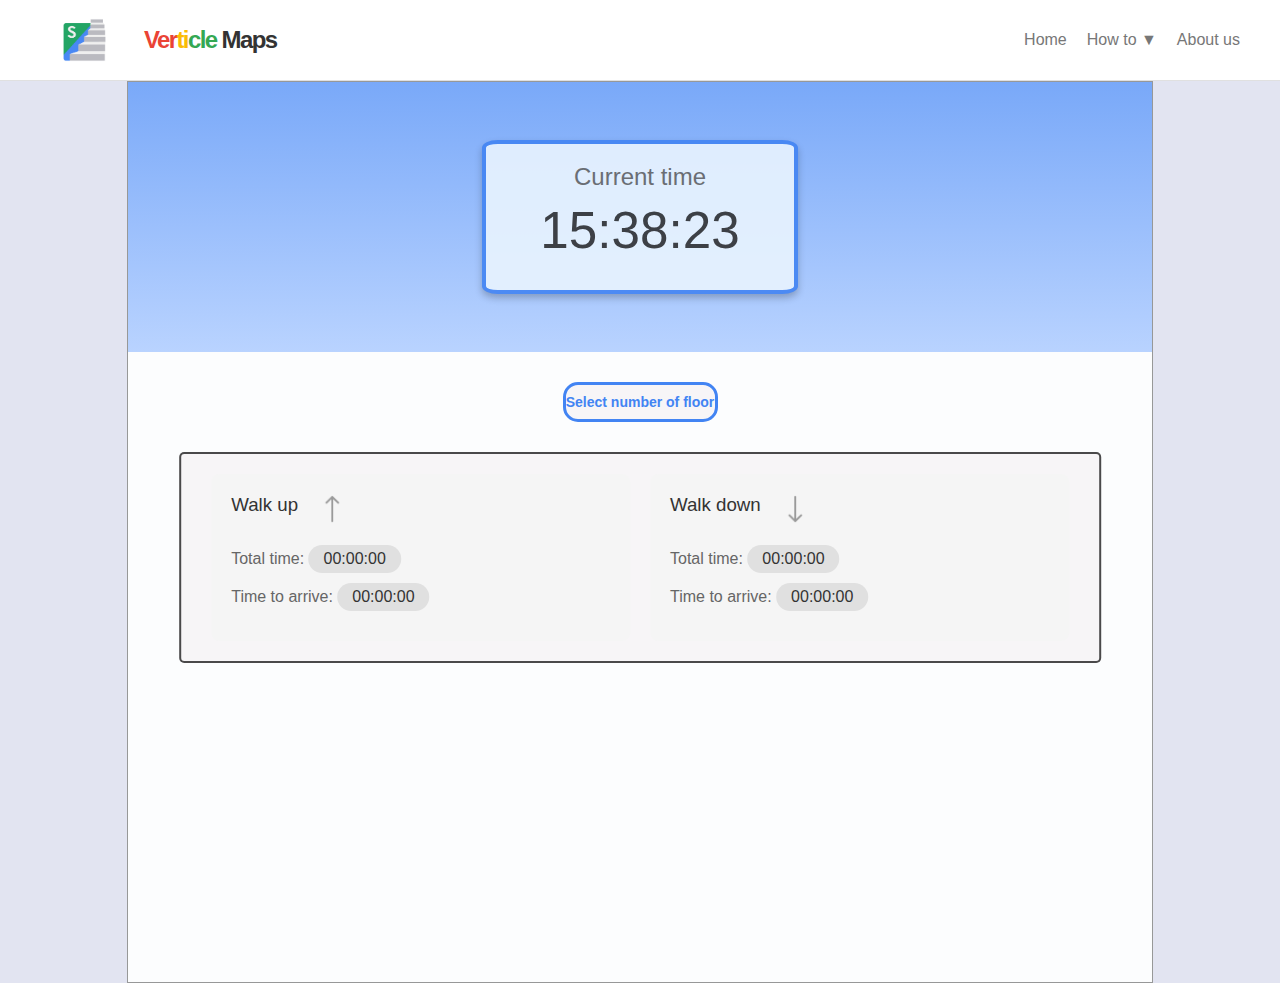
==== public/index.html @ 33835ecb "firebase deploy" ====
<!DOCTYPE html>
<html lang="en">
  <head>
    <meta charset="UTF-8" />
    <meta name="viewport" content="width=device-width, initial-scale=1.0" />
    <title>Verticle Maps</title>
    <link rel="stylesheet" href="styles.css" />
  </head>
  <body>
    <header>
      <nav class="container">
        <div class="logo">
          <img src="picture/logo.png" alt="Verticle Maps Logo" />
          <h1>
            <span class="highlight red">Ver</span><span class="highlight yellow">ti</span><span class="highlight green">cle </span><span>Maps</span> 
          </h1>
        </div>
        <div class="hamburger">
          <span></span>
          <span></span>
          <span></span>
        </div>
        <ul class="menu">
          <li><a href="index.html">Home</a></li>
          <li class="dropdown">
            <a href="#" class="dropbtn">How to ▼</a>
            <ul class="dropdown-content">
              <li><a href="survive-tsunami.html">Surviving the Tsunami</a></li>
              <li><a href="survive-fire.html">Surviving the Fire</a></li>
              <li>
                <a href="survive-late.html"
                  >Surviving being late for class when the elevator is full</a
                >
              </li>
            </ul>
          </li>
          <li><a href="about-us.html">About us</a></li>
        </ul>
      </nav>
    </header>
    <main class="container2">
      <div class="underblock">
        <div class="current-time-box">
          <h2>Current time</h2>
          <div id="current-time" class="time-display">00:00:00</div>
        </div>
      </div>

      <div class="input-group">
        <label for="floors"></label>
        <select id="floors">
          <option value="">Select number of floor </option>
          <option value="1">1 </option>
          <option value="2">2 </option>
          <option value="3">3 </option>
          <option value="4">4 </option>
          <option value="5">5 </option>
          <option value="6">6 </option>
          <option value="7">7 </option>
          <option value="8">8 </option>
          <option value="9">9 </option>
          <option value="10">10 </option>
          <option value="11">11 </option>
          <option value="12">12 </option>
        </select>
      </div>
      <div class="walk-info">
        <div class="walk-box">
          <span>
            <h3>Walk up</h3>
            <img src="picture/up.png" alt="walkup picture" />
          </span>
          <div class="time-info">
            <p>Total time: <span>00:00:00</span></p>
            <p>Time to arrive: <span>00:00:00</span></p>
          </div>
        </div>
        <div class="walk-box">
          <span>
            <h3>Walk down</h3>
            <img src="picture/down.png" alt="walkdown picture" />
          </span>
          <div class="time-info">
            <p>Total time: <span>00:00:00</span></p>
            <p>Time to arrive: <span>00:00:00</span></p>
          </div>
        </div>
      </div>
    </main>
    <script src="script.js"></script>
    <script src="Timescript.js"></script>
  </body>
</html>
---- public/styles.css ----
/* styles.css */
body {
  font-family: Arial, sans-serif;
  margin: 0;
  padding: 0;
  background-color: #E2E4F1;
  background-repeat: no-repeat;
  background-attachment: fixed;
  background-size: cover;
  overflow:auto;
}

.container {
  max-width: 1200px;
  margin: 0 auto;
  padding: 0 20px;
}

.container2 {
  position: static;
  width: 80%;
  height: 100vh;
  top: 0;
  left: 0;
  right: 0;
  bottom: 0;
  margin: auto;
  padding-top: 0;
  opacity: 1;
  background: rgba(255, 255, 255, 0.9);
  border: 1px solid rgba(0, 0, 0, 0.4);
}

.container2-us {
  position: static;
  width: 80%;
  top: 0;
  left: 0;
  right: 0;
  bottom: 0;
  margin: auto;
  padding-top: 0;
  opacity: 1;
  background: rgba(255, 255, 255, 0.9);
  border: 1px solid rgba(0, 0, 0, 0.4);
}

.underblock {
  width: 100%;
  height: 30%;
  position: relative;
  left: 50%;
  transform: translateX(-50%);
  opacity: 1;
  background: linear-gradient(0.16deg, #B9D3FF 0.14%, #4284F3 185.52%);
  display: flex;
  justify-content: center;
  align-items: center;
}

.current-time-box {
  width: 30%;
  height: auto;
  position: relative;
  top: 0;
  left: 0;
  border-radius: 5%;
  background: #E9F4FF;
  border: 4px solid #4284F3;
  box-shadow: 0px 4px 7.1px 0px #00000040;
  text-align: center;
  color: #000;
  opacity: 0.9; 
}

header {
  background-color: #ffffff;
  border-bottom: 1px solid #e0e0e0;
  padding: 15px 0;
}

nav {
  display: flex;
  justify-content: space-between;
  align-items: center;
}

.logo {
  display: flex;
  align-items: center;
  letter-spacing: -0.1em;
  margin: 0;
}

.logo img {
  width: auto;
  height: 50px;
  margin-right: 15px;
  object-fit: contain;
  transition: transform 0.3s ease;
}

.logo h1 {
  font-size: 24px;
  color: #333;
  margin: 0;
}

.logo img:hover {
  transform: scale(1.05);
}


.menu {
  list-style-type: none;
  display: flex;
  margin: 0;
  padding: 0;
  position: sticky;
  z-index: 100;
}

.menu > li {
  margin-left: 20px;
  position: relative;
}

.menu a {
  text-decoration: none;
  color: #777;
  position: relative;
  transition: color 0.3s ease;
}

.menu a::after {
  content: "";
  position: absolute;
  width: 0;
  height: 2px;
  bottom: -5px;
  left: 0;
  background-color: #4285f4;
  transition: width 0.3s ease;
}

.menu a:hover::after {
  width: 100%;
  border-radius: 5%;
}

.dropdown-content {
  display: none;
  position: absolute;
  right: 0;
  background-color: #f9f9f9;
  min-width: 200px;
  box-shadow: 0 8px 16px rgba(0, 0, 0, 0.2);
  z-index: 1;
  border-radius: 4px;
  list-style-type: none;
  padding: 0;
  transform: translateY(-10px);
  opacity: 0;
  transition: transform 0.3s ease, opacity 0.3s ease;
  display: block;
  pointer-events: none;
}

.dropdown:hover .dropdown-content {
  display: block;
  transform: translateY(0);
  opacity: 1;
  pointer-events: auto;
}

.dropdown-content li {
  border-bottom: 1px solid #e0e0e0;
}

.dropdown-content li:last-child {
  border-bottom: none;
}

.dropdown-content a {
  color: black;
  padding: 12px 16px;
  text-decoration: none;
  display: block;
}

main {
  padding-top: 40px;
}

h2 {
  text-align: center;
  color: #666;
  font-weight: normal;
  margin-bottom: 10px;
}

.time-display {
  font-size: 4vw;
  text-align: center;
  color: #333;
  margin-bottom: 30px;
}



label {
  position: absolute;
  top: -25px; /* ย้าย label ออกไปด้านบนวงกลม */
  font-size: 14px;
  left: 50%;
  transform: translateX(-50%);
  
}

select {
  width: auto;
  height: 40px;
  border-radius: 15px;
  border: 3px solid #4284F3; /* add border style and color */
  background-color: #F7F5F7;
  font-weight: 700;
  font-size: 14px;
  color:#4284F3;
  appearance: none;
  -webkit-appearance: none;
  -moz-appearance: none;
  padding: 0;
  display: flex;
  align-items: center;
  justify-content: center; /* add this line to center the text horizontally */
  text-align: center; /* add this line to center the text within the selected option */
}

.input-group {
  position: relative;
  margin-bottom: 30px;
  border: 0px solid rgba(0, 0, 0, 0.4);
  display: flex;
  justify-content: center;
  align-items: center;
  margin-top: 30px;
}

.input-group img{
  width: 150px;
  height: 50px;
  object-fit: contain;
  transition: transform 0.3s ease;
}


.walk-info {
  position: relative;
  width: 90%;
  height: auto;
  top: 0;
  left: 50%;
  transform: translateX(-50%);
  border-radius: 5px;
  opacity: 1;
  background: #f7f5f7;
  border: 2px solid rgba(0, 0, 0, 0.7);
  box-sizing: border-box;
  display: flex; /* ใช้ flexbox เพื่อแบ่งซ้ายขวา */
  justify-content: space-between; /* เว้นช่องว่างเท่ากันระหว่างกล่อง */
  padding: 20px;
}

.walk-box {
  flex: 1; /* ให้กล่องทั้งสองขนาดเท่ากัน */
  background-color: #f5f5f5;
  padding: 20px;
  border-radius: 8px;
  margin: 0 10px; /* เพิ่มระยะห่างระหว่างกล่องทั้งสอง */
}

.walk-box h3 {
  margin-top: 0;
  color: #333;
  font-weight: normal;
  margin-right: 5%;
}

.walk-box img {
  width: auto;
  height: 30px;
  object-fit: contain;
  padding-bottom: 10px;
  transition: transform 0.3s ease;
}

.walk-box span {
  display: flex;
  align-items: center;
}


.column h3 {
    margin-top: 0;
    margin-right: 10px;
  }

.time-info p {
  margin: 10px 0;
  color: #666;
}

.time-info span {
  display: inline-block;
  background-color: #e0e0e0;
  padding: 5px 15px;
  border-radius: 15px;
  color: #333;
}

.how-to-title {
  font-size: 64px;
  color: #ccc;
  text-align: center;
  margin-bottom: 20px;
}

.survival-title {
  font-size: 36px;
  color: #333;
  text-align: center;
  margin-bottom: 40px;
}

.highlight {
  font-weight: bold;
}

.blue {
  color: #4285f4;
}
.red {
  color: #ea4335;
}
.green {
  color: #34a853;
}
.yellow {
  color: #fbbc05;
}

.survival-steps {
  font-size: 24px;
  color: #666;
  margin-left: 40px;
}

.survival-steps li {
  margin-bottom: 20px;
}

.about-title {
  font-size: 64px;
  color: #ccc;
  text-align: center;
  margin-bottom: 40px;
}

.about-title .highlight.dark {
  color: #333;
}

.team-members {
  display: flex;
  flex-direction: column;
  gap: 30px;
  padding-left: 20px;
  padding-top: 20px;
}

.team-member {
  display: flex;
  gap: 20px;
  align-items: flex-start;
}

.member-image img {
  width: 200px;
  height: 200px;
  object-fit: cover;
  border-radius: 10px;
}

.member-info {
  flex: 1;
}

.member-info h3 {
  font-size: 24px;
  color: #333;
  margin-bottom: 10px;
}

.member-info p {
  font-size: 16px;
  color: #666;
  line-height: 1.5;
}

@media (max-width: 768px) {
  .logo img {
    height: 40px;
    transition: transform 0.3s ease;
  }

  .logo img:hover {
    transform: scale(1.05) rotate(5deg);
  }

  .logo h1 {
    font-size: 20px;
  }
  .team-member {
    flex-direction: column;
  }
  .member-image img {
    width: 100%;
    height: auto;
  }
}

.hamburger {
  display: none;
  flex-direction: column;
  cursor: pointer;
}

.hamburger span {
  display: block;
  width: 25px;
  height: 3px;
  background-color: #333;
  margin: 3px 0;
  transition: 0.4s;
}

@media (max-width: 768px) {
  .hamburger {
    display: flex;
  }

  .menu {
    display: none;
    flex-direction: column;
    position: absolute;
    top: 70px;
    left: 0;
    right: 0;
    background-color: #ffffff;
    box-shadow: 0 2px 5px rgba(0, 0, 0, 0.1);
  }

  .menu.active {
    display: flex;
  }

  .menu > li {
    margin: 0;
    text-align: center;
  }

  .menu > li > a {
    display: block;
    padding: 15px;
  }

  .dropdown-content {
    position: static;
    display: none;
    box-shadow: none;
    background-color: #f5f5f5;
  }

  .dropdown.active .dropdown-content {
    display: block;
  }

  .logo img {
    height: 40px;
  }

  .logo h1 {
    font-size: 20px;
  }

  .team-member {
    flex-direction: column;
  }

  .member-image img {
    width: 100%;
    height: auto;
  }
  .hamburger {
    display: none;
    flex-direction: column;
    cursor: pointer;
    transition: transform 0.3s ease;
  }

  .hamburger:hover {
    transform: scale(1.1);
  }

  .hamburger span {
    display: block;
    width: 25px;
    height: 3px;
    background-color: #333;
    margin: 3px 0;
    transition: 0.4s;
  }

  /* Hamburger animation */
  .hamburger.active span:nth-child(1) {
    transform: rotate(-45deg) translate(-6px, 8px);
  }

  .hamburger.active span:nth-child(2) {
    opacity: 0;
  }

  .hamburger.active span:nth-child(3) {
    transform: rotate(45deg) translate(-4px, -6px);
  }

  @keyframes fadeIn {
    from {
      opacity: 0;
    }
    to {
      opacity: 1;
    }
  }

  @media (max-width: 768px) {
    .hamburger {
      display: flex;
    }

    .menu {
      display: none;
      flex-direction: column;
      position: absolute;
      top: 70px;
      left: 0;
      right: 0;
      background-color: #ffffff;
      box-shadow: 0 2px 5px rgba(0, 0, 0, 0.1);
      animation: fadeIn 0.3s ease;
    }

    .menu.active {
      display: flex;
    }

    .menu > li {
      margin: 0;
      text-align: center;
      opacity: 0;
      transform: translateY(-10px);
      transition: opacity 0.3s ease, transform 0.3s ease;
    }

    .menu.active > li {
      opacity: 1;
      transform: translateY(0);
    }

    .menu > li > a {
      display: block;
      padding: 15px;
    }

    .dropdown-content {
      position: static;
      box-shadow: none;
      background-color: #f5f5f5;
      max-height: 0;
      overflow: hidden;
      transition: max-height 0.3s ease;
    }

    .dropdown.active .dropdown-content {
      max-height: 300px;
    }
  }
}
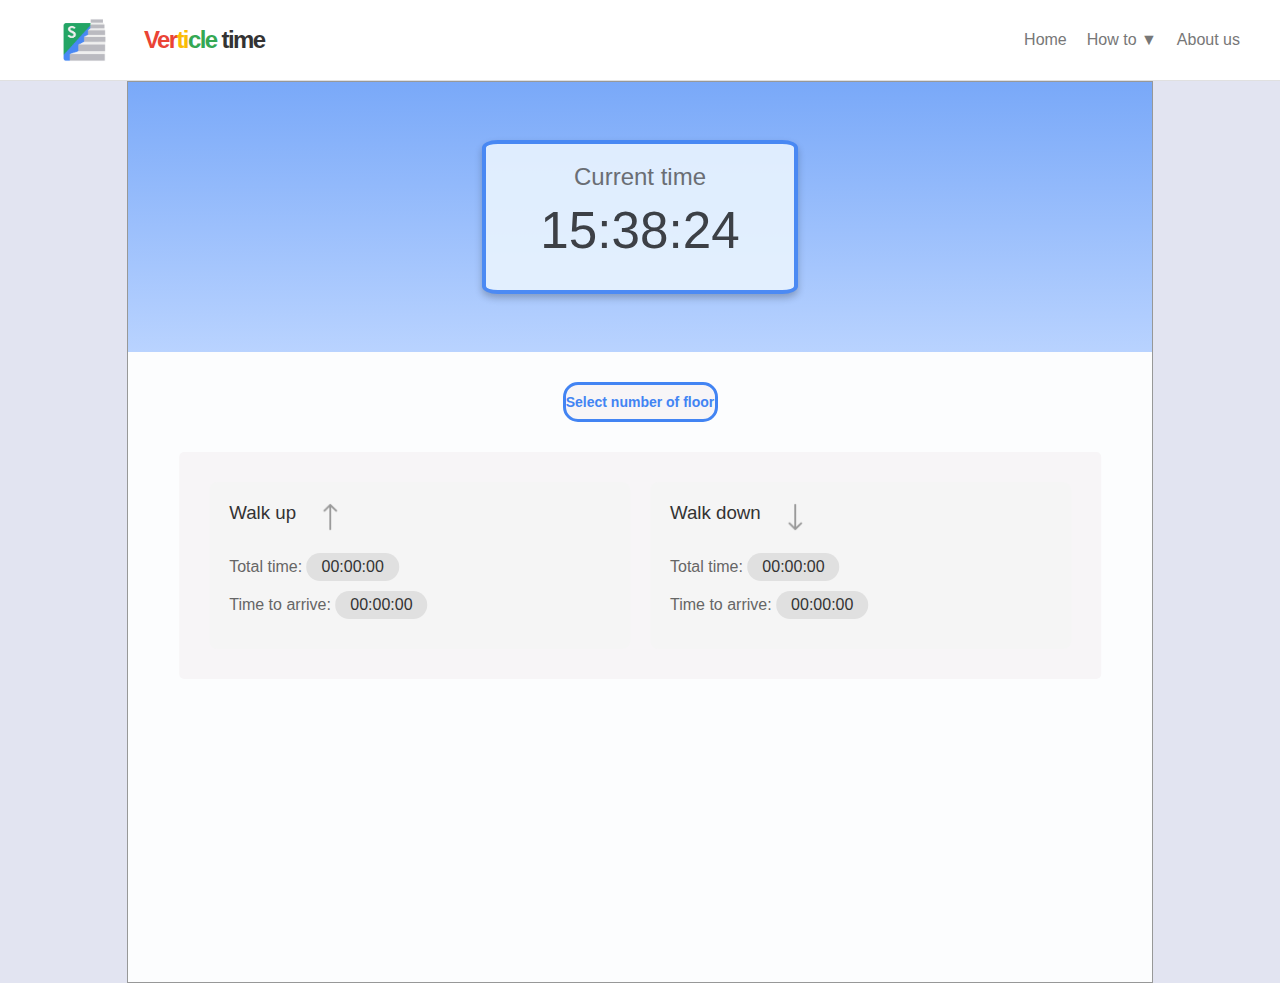
==== commit 28598486: "edit some jennie comment" ====
--- a/public/index.html
+++ b/public/index.html
@@ -12,7 +12,7 @@
         <div class="logo">
           <img src="picture/logo.png" alt="Verticle Maps Logo" />
           <h1>
-            <span class="highlight red">Ver</span><span class="highlight yellow">ti</span><span class="highlight green">cle </span><span>Maps</span> 
+            <span class="highlight red">Ver</span><span class="highlight yellow">ti</span><span class="highlight green">cle </span><span>time</span> 
           </h1>
         </div>
         <div class="hamburger">
--- a/public/styles.css
+++ b/public/styles.css
@@ -72,6 +72,7 @@
   color: #000;
   opacity: 0.9; 
 }
+
 
 header {
   background-color: #ffffff;
@@ -264,11 +265,12 @@
   border-radius: 5px;
   opacity: 1;
   background: #f7f5f7;
-  border: 2px solid rgba(0, 0, 0, 0.7);
+  border: 0px solid rgba(0, 0, 0, 0.7);
   box-sizing: border-box;
   display: flex; /* ใช้ flexbox เพื่อแบ่งซ้ายขวา */
   justify-content: space-between; /* เว้นช่องว่างเท่ากันระหว่างกล่อง */
   padding: 20px;
+  flex-wrap: wrap; /* ให้ .walk-box ขึ้นบรรทัดใหม่เมื่อขนาดหน้าจอเล็กลง */
 }
 
 .walk-box {
@@ -276,7 +278,8 @@
   background-color: #f5f5f5;
   padding: 20px;
   border-radius: 8px;
-  margin: 0 10px; /* เพิ่มระยะห่างระหว่างกล่องทั้งสอง */
+  margin: 10px; /* เพิ่มระยะห่างระหว่างกล่องทั้งสอง */
+  width: 100%; /* ให้ .walk-box มีความกว้างเต็มพื้นที่เมื่อขนาดหน้าจอเล็กลง */
 }
 
 .walk-box h3 {
@@ -353,10 +356,15 @@
   font-size: 24px;
   color: #666;
   margin-left: 40px;
+  margin-right: 40px;
 }
 
 .survival-steps li {
   margin-bottom: 20px;
+}
+
+.survival-steps span{
+  font-weight: bold;
 }
 
 .about-title {
@@ -376,6 +384,7 @@
   gap: 30px;
   padding-left: 20px;
   padding-top: 20px;
+  padding-right: 20px;
 }
 
 .team-member {
@@ -447,6 +456,14 @@
 @media (max-width: 768px) {
   .hamburger {
     display: flex;
+  }
+
+  .container2 {
+    height: unset; /* ลบ height ออก */
+  }
+
+  .current-time-box h2{
+    font-size: 4vw;
   }
 
   .menu {
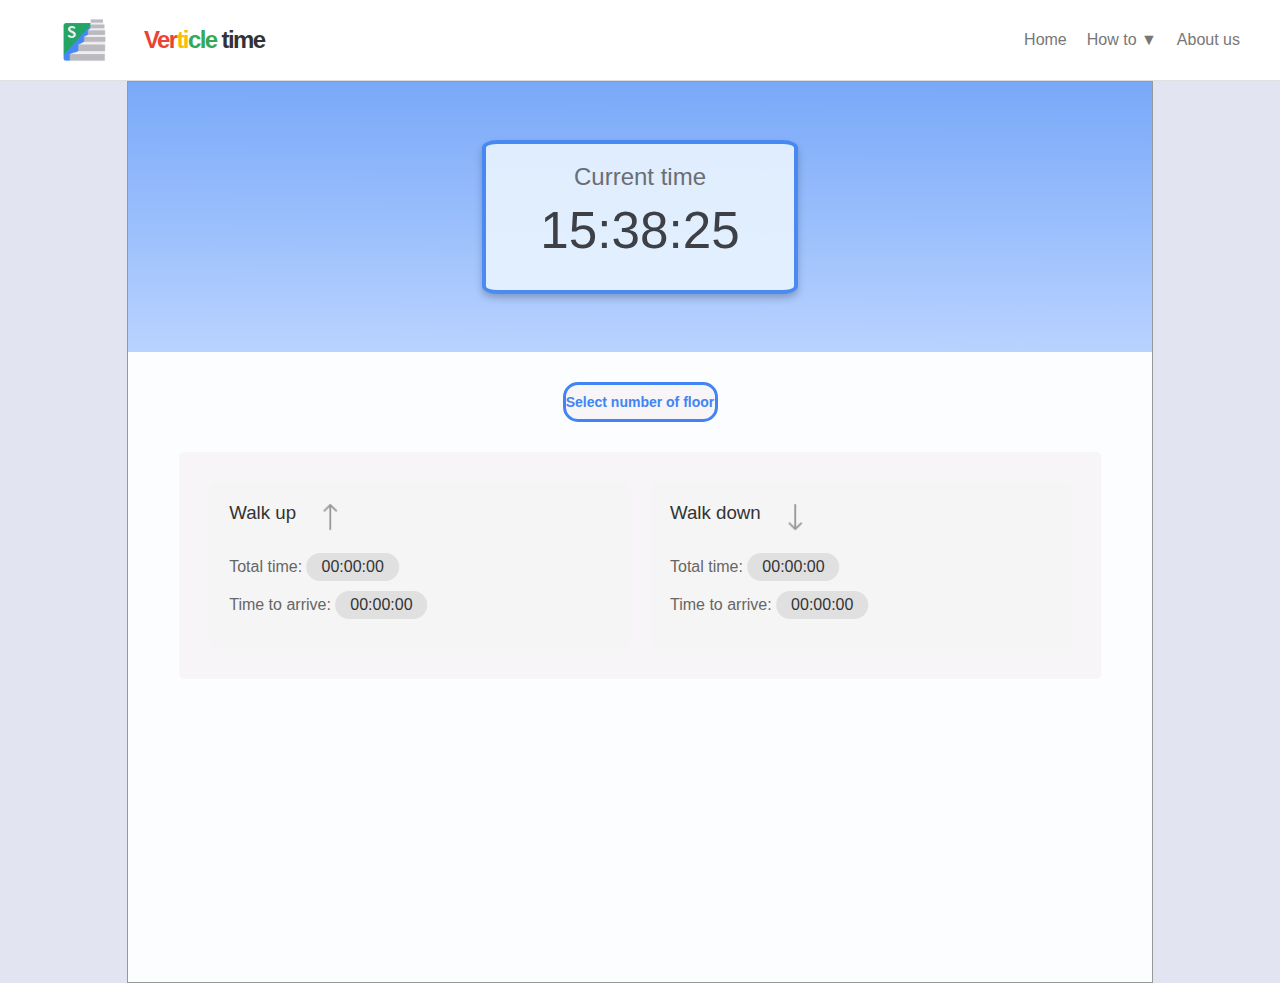
==== commit 569fa397: "edit more work explain and more floor" ====
--- a/public/index.html
+++ b/public/index.html
@@ -3,7 +3,7 @@
   <head>
     <meta charset="UTF-8" />
     <meta name="viewport" content="width=device-width, initial-scale=1.0" />
-    <title>Verticle Maps</title>
+    <title>Verticle time</title>
     <link rel="stylesheet" href="styles.css" />
   </head>
   <body>
@@ -50,18 +50,6 @@
         <label for="floors"></label>
         <select id="floors">
           <option value="">Select number of floor </option>
-          <option value="1">1 </option>
-          <option value="2">2 </option>
-          <option value="3">3 </option>
-          <option value="4">4 </option>
-          <option value="5">5 </option>
-          <option value="6">6 </option>
-          <option value="7">7 </option>
-          <option value="8">8 </option>
-          <option value="9">9 </option>
-          <option value="10">10 </option>
-          <option value="11">11 </option>
-          <option value="12">12 </option>
         </select>
       </div>
       <div class="walk-info">
--- a/public/styles.css
+++ b/public/styles.css
@@ -416,6 +416,7 @@
   line-height: 1.5;
 }
 
+
 @media (max-width: 768px) {
   .logo img {
     height: 40px;
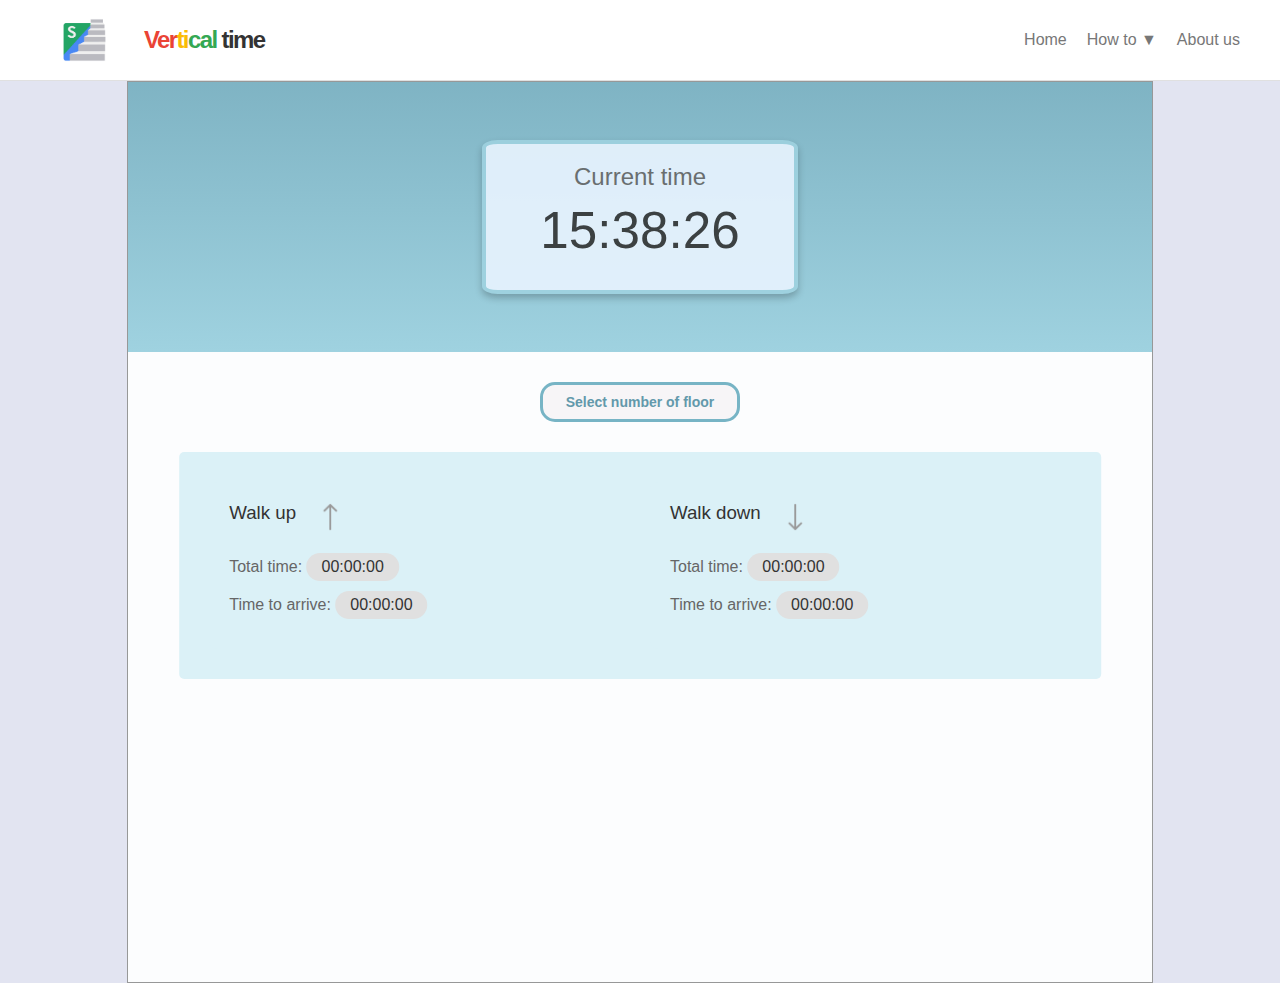
==== commit 1f59a247: "verticle to vertical" ====
--- a/public/index.html
+++ b/public/index.html
@@ -3,7 +3,7 @@
   <head>
     <meta charset="UTF-8" />
     <meta name="viewport" content="width=device-width, initial-scale=1.0" />
-    <title>Verticle time</title>
+    <title>Vertical time</title>
     <link rel="stylesheet" href="styles.css" />
   </head>
   <body>
@@ -12,7 +12,7 @@
         <div class="logo">
           <img src="picture/logo.png" alt="Verticle Maps Logo" />
           <h1>
-            <span class="highlight red">Ver</span><span class="highlight yellow">ti</span><span class="highlight green">cle </span><span>time</span> 
+            <span class="highlight red">Ver</span><span class="highlight yellow">ti</span><span class="highlight green">cal </span><span>time</span> 
           </h1>
         </div>
         <div class="hamburger">
--- a/public/styles.css
+++ b/public/styles.css
@@ -3,11 +3,11 @@
   font-family: Arial, sans-serif;
   margin: 0;
   padding: 0;
-  background-color: #E2E4F1;
+  background-color: #e2e4f1;
   background-repeat: no-repeat;
   background-attachment: fixed;
   background-size: cover;
-  overflow:auto;
+  overflow: auto;
 }
 
 .container {
@@ -52,7 +52,7 @@
   left: 50%;
   transform: translateX(-50%);
   opacity: 1;
-  background: linear-gradient(0.16deg, #B9D3FF 0.14%, #4284F3 185.52%);
+  background: linear-gradient(0.16deg, #9fd2e0 0.14%, #6399ab 185.52%);
   display: flex;
   justify-content: center;
   align-items: center;
@@ -65,14 +65,13 @@
   top: 0;
   left: 0;
   border-radius: 5%;
-  background: #E9F4FF;
-  border: 4px solid #4284F3;
+  background: #e9f4ff;
+  border: 4px solid #9fd2e0;
   box-shadow: 0px 4px 7.1px 0px #00000040;
   text-align: center;
   color: #000;
-  opacity: 0.9; 
-}
-
+  opacity: 0.9;
+}
 
 header {
   background-color: #ffffff;
@@ -110,7 +109,6 @@
 .logo img:hover {
   transform: scale(1.05);
 }
-
 
 .menu {
   list-style-type: none;
@@ -207,26 +205,23 @@
   margin-bottom: 30px;
 }
 
-
-
 label {
   position: absolute;
   top: -25px; /* ย้าย label ออกไปด้านบนวงกลม */
   font-size: 14px;
   left: 50%;
   transform: translateX(-50%);
-  
 }
 
 select {
-  width: auto;
+  width: 200px;
   height: 40px;
   border-radius: 15px;
-  border: 3px solid #4284F3; /* add border style and color */
-  background-color: #F7F5F7;
+  border: 3px solid #77b4c5; /* add border style and color */
+  background-color: #f7f5f7;
   font-weight: 700;
   font-size: 14px;
-  color:#4284F3;
+  color: #6399ab;
   appearance: none;
   -webkit-appearance: none;
   -moz-appearance: none;
@@ -247,13 +242,12 @@
   margin-top: 30px;
 }
 
-.input-group img{
+.input-group img {
   width: 150px;
   height: 50px;
   object-fit: contain;
   transition: transform 0.3s ease;
 }
-
 
 .walk-info {
   position: relative;
@@ -264,7 +258,7 @@
   transform: translateX(-50%);
   border-radius: 5px;
   opacity: 1;
-  background: #f7f5f7;
+  background: #dbf1f7;
   border: 0px solid rgba(0, 0, 0, 0.7);
   box-sizing: border-box;
   display: flex; /* ใช้ flexbox เพื่อแบ่งซ้ายขวา */
@@ -275,7 +269,7 @@
 
 .walk-box {
   flex: 1; /* ให้กล่องทั้งสองขนาดเท่ากัน */
-  background-color: #f5f5f5;
+  background-color: #dbf1f7;
   padding: 20px;
   border-radius: 8px;
   margin: 10px; /* เพิ่มระยะห่างระหว่างกล่องทั้งสอง */
@@ -302,11 +296,10 @@
   align-items: center;
 }
 
-
 .column h3 {
-    margin-top: 0;
-    margin-right: 10px;
-  }
+  margin-top: 0;
+  margin-right: 10px;
+}
 
 .time-info p {
   margin: 10px 0;
@@ -363,7 +356,7 @@
   margin-bottom: 20px;
 }
 
-.survival-steps span{
+.survival-steps span {
   font-weight: bold;
 }
 
@@ -371,7 +364,7 @@
   font-size: 64px;
   color: #ccc;
   text-align: center;
-  margin-bottom: 40px;
+  margin-bottom: 50px;
 }
 
 .about-title .highlight.dark {
@@ -408,6 +401,7 @@
   font-size: 24px;
   color: #333;
   margin-bottom: 10px;
+  margin-top: 0px;
 }
 
 .member-info p {
@@ -415,7 +409,6 @@
   color: #666;
   line-height: 1.5;
 }
-
 
 @media (max-width: 768px) {
   .logo img {
@@ -463,7 +456,7 @@
     height: unset; /* ลบ height ออก */
   }
 
-  .current-time-box h2{
+  .current-time-box h2 {
     font-size: 4vw;
   }
 
